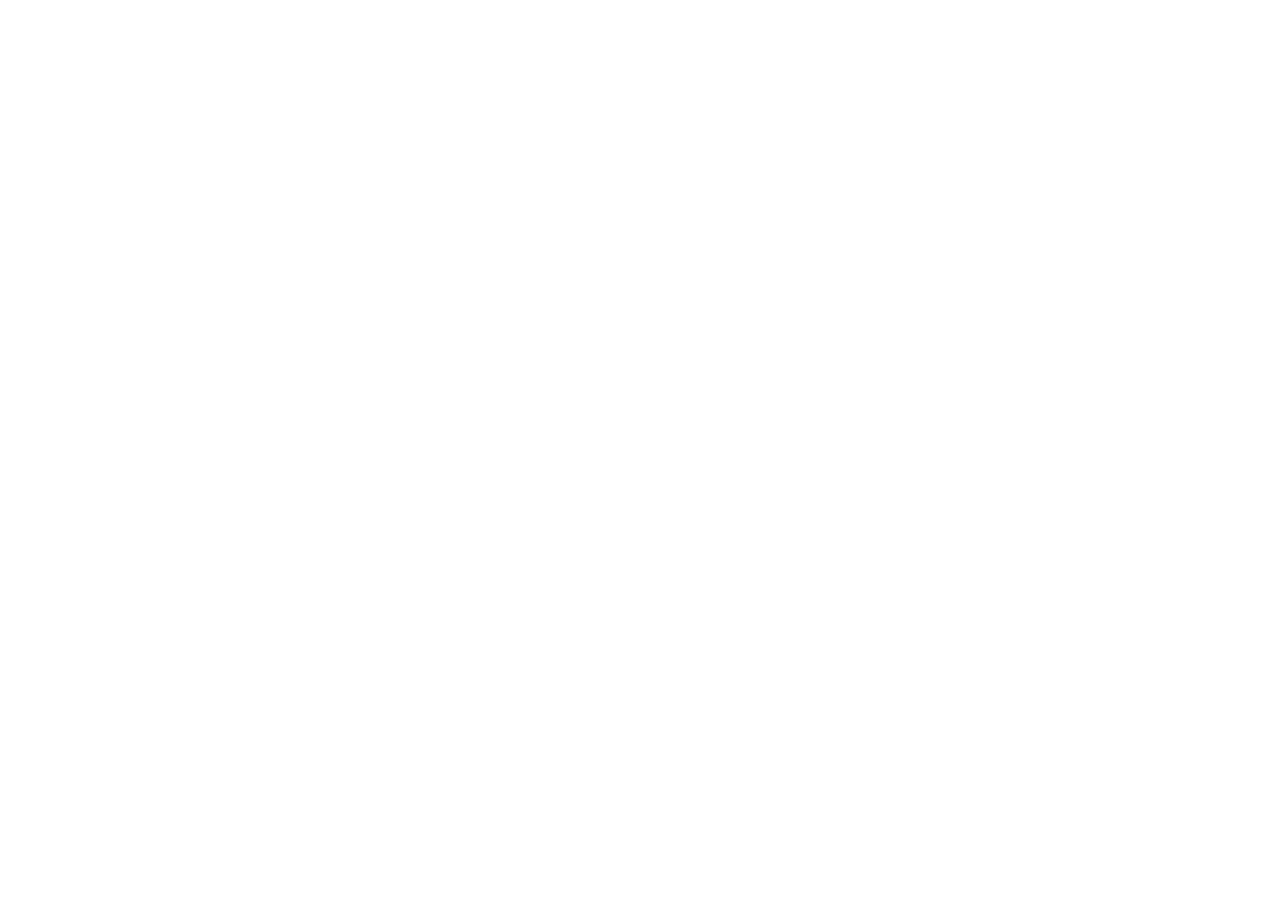
==== index.html @ 321c788c "padding fix" ====
<!DOCTYPE html>
<html lang="en">
<head>
  <meta charset="UTF-8">
  <meta name="viewport" content="width=device-width, initial-scale=1.0">
  <link rel="stylesheet" href="./css/main.css">

  <link rel="icon" type="image/png" href="./favicon/light.ico" media="(prefers-color-scheme: light)">
  <link rel="icon" type="image/png" href="./favicon/dark.ico" media="(prefers-color-scheme: dark)">
  <title>Andy Jeong</title>
</head>
<body>
  <div class="container">
    <p class="maintextmobile">ANDY JEONG - I’M A 19 YEAR OLD PHOTOGRAPHER FROM DALLAS TX, CURRENTLY RESIDING AND STUDYING AT THE UNIVERSITY OF TEXAS AT AUSTIN. MY MAIN FOCUS IN PHOTOGRAPHY IS  CONCERTS, EVENTS, CARS AND PORTRAITS.</p>
    <p class="maintext">ANDY JEONG - I’M A 19 YEAR OLD PHOTOGRAPHER FROM DALLAS TX, CURRENTLY RESIDING AND STUDYING AT THE UNIVERSITY OF TEXAS AT AUSTIN. MY MAIN FOCUS IN PHOTOGRAPHY IS  CONCERTS, EVENTS, CARS AND PORTRAITS. I’M AVALIABLE FOR FREELANCE WORK, ALL MY WORK CAN BE VIEWED WITH TEXT BUTTONS DOWN BELOW.</p>
    <p class="photo">PHOTO: WISP @ EMPIRE CONTROL ROOM AUSTIN TX</p>

    <div class="navmenu">
      <p class="view" style="cursor: pointer;" view"><a class="items" href="./pages/work.html">VIEW ALL</a></p>
      <p class="hire" style="cursor: pointer;" hire"><a class="items" href="./pages/hire.html">HIRE ME</a></p>
    </div>
  </div>
</body>
</html>
---- css/main.css ----
@font-face {
  font-family: montreal;
  src: url(../fonts/PPNeueMontreal-Medium.woff2);
}

* {
  margin: 0;
  padding: 0;
}

html, body {
  height: 100%;
}

.container {
  height: 100%;
  background: url("../img/landing/mobile.jpg");
  background-repeat: no-repeat;
  background-position: center;
  background-size: cover;
  background-attachment: fixed;

  font-family: montreal;

  @media (min-width: 1280px) {
    background: url("../img/landing/screen.jpg");
    background-repeat: no-repeat;
    background-position: center;
    background-size: cover;
    background-attachment: fixed;
  }
}

.maintext {
  display: none;
  text-align: justify;

  color: white;

  @media (min-width: 768px) {
    display: inherit;
    max-width: 60%;

    padding: 1rem;
  }

  @media (min-width: 1280px) {
    max-width: 45%;

    padding: 0;
    padding-top: 2rem;
    padding-left: 3rem;
  }
}

.maintextmobile {
  text-align: justify;
  padding: 1rem;

  color: white;

  @media (min-width: 768px) {
    display: none;
  }
}

.photo {
  display: none;
  text-align: justify;

  color: white;

  @media (min-width: 768px) {
    display: inherit;
    max-width: 60%;

    padding: 1rem;
  }

  @media (min-width: 1280px) {
    max-width: 45%;

    padding: 0;
    padding-top: 2rem;
    padding-left: 3rem;
  }
}

.navmenu {
  position: absolute; /* or use 'fixed' if you want it to stay at the bottom even when scrolling */
  bottom: 0;

  text-align: justify;

  font-size: 1rem;
  padding: 1rem;

  color: white;
  text-decoration: none;

  @media (min-width: 768px) {
    display: flex; /* Add this line */
    flex-direction: row; /* Add this line */
    justify-content: space-between;

    max-width: 60%;

    font-size: 1rem;
  }

  @media (min-width: 1280px) {
    max-width: 45%;

    padding: 0;
    padding-bottom: 2rem;
    padding-left: 3rem;
  }
}

.items {
  color: white;
  text-decoration: none;
}

.view {
  margin-bottom: 0.5rem;

  @media (min-width: 768px) {
    margin-right: 1rem;
  }
}
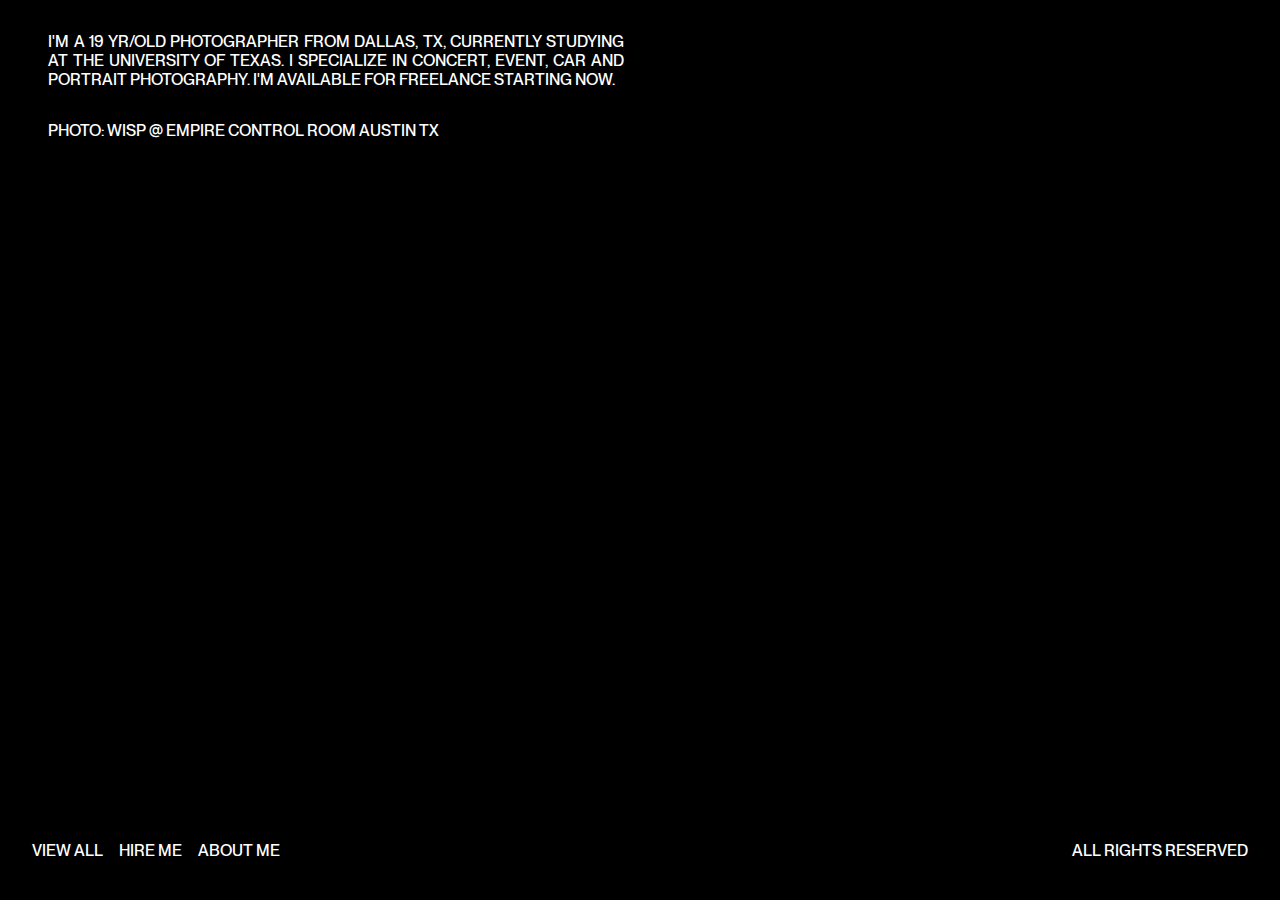
==== commit 624bdf74: "hire me updated" ====
--- a/index.html
+++ b/index.html
@@ -4,20 +4,25 @@
   <meta charset="UTF-8">
   <meta name="viewport" content="width=device-width, initial-scale=1.0">
   <link rel="stylesheet" href="./css/main.css">
-
   <link rel="icon" type="image/png" href="./favicon/light.ico" media="(prefers-color-scheme: light)">
   <link rel="icon" type="image/png" href="./favicon/dark.ico" media="(prefers-color-scheme: dark)">
   <title>Andy Jeong</title>
 </head>
 <body>
-  <div class="container">
-    <p class="maintextmobile">ANDY JEONG - I’M A 19 YEAR OLD PHOTOGRAPHER FROM DALLAS TX, CURRENTLY RESIDING AND STUDYING AT THE UNIVERSITY OF TEXAS AT AUSTIN. MY MAIN FOCUS IN PHOTOGRAPHY IS  CONCERTS, EVENTS, CARS AND PORTRAITS.</p>
-    <p class="maintext">ANDY JEONG - I’M A 19 YEAR OLD PHOTOGRAPHER FROM DALLAS TX, CURRENTLY RESIDING AND STUDYING AT THE UNIVERSITY OF TEXAS AT AUSTIN. MY MAIN FOCUS IN PHOTOGRAPHY IS  CONCERTS, EVENTS, CARS AND PORTRAITS. I’M AVALIABLE FOR FREELANCE WORK, ALL MY WORK CAN BE VIEWED WITH TEXT BUTTONS DOWN BELOW.</p>
+  <div class="container" id="backgroundElement">
+    <p class="maintextmobile">I'M A 19 YR/OLD PHOTOGRAPHER FROM DALLAS, TX, CURRENTLY STUDYING AT THE UNIVERSITY OF TEXAS. I SPECIALIZE IN CONCERT, EVENT, CAR AND PORTRAIT PHOTOGRAPHY. I'M AVAILABLE FOR FREELANCE STARTING NOW.</p>
+    <p class="maintext">I'M A 19 YR/OLD PHOTOGRAPHER FROM DALLAS, TX, CURRENTLY STUDYING AT THE UNIVERSITY OF TEXAS. I SPECIALIZE IN CONCERT, EVENT, CAR AND PORTRAIT PHOTOGRAPHY. I'M AVAILABLE FOR FREELANCE STARTING NOW.</p>
     <p class="photo">PHOTO: WISP @ EMPIRE CONTROL ROOM AUSTIN TX</p>
 
     <div class="navmenu">
-      <p class="view" style="cursor: pointer;" view"><a class="items" href="./pages/work.html">VIEW ALL</a></p>
-      <p class="hire" style="cursor: pointer;" hire"><a class="items" href="./pages/hire.html">HIRE ME</a></p>
+      <div class="mainitems">
+        <p class="view" style="cursor: pointer;" view"><a class="items" href="./pages/works/wisp.html">VIEW ALL</a></p>
+        <p class="hire" style="cursor: pointer;" hire"><a class="items" href="./pages/hire.html">HIRE ME</a></p>
+        <p class="about" style="cursor: pointer;" hire"><a class="items" href="./pages/about.html">ABOUT ME</a></p>
+      </div>
+      <div class="right">
+        <p style="padding-right: 2rem;">ALL RIGHTS RESERVED</p>
+      </div>
     </div>
   </div>
 </body>
--- a/css/main.css
+++ b/css/main.css
@@ -10,6 +10,7 @@
 
 html, body {
   height: 100%;
+  background-color: black;
 }
 
 .container {
@@ -87,6 +88,9 @@
 }
 
 .navmenu {
+  width: 100%;
+  display: flex;
+  justify-content: space-between;
   position: absolute; /* or use 'fixed' if you want it to stay at the bottom even when scrolling */
   bottom: 0;
 
@@ -103,17 +107,25 @@
     flex-direction: row; /* Add this line */
     justify-content: space-between;
 
-    max-width: 60%;
+    max-width: 100%;
 
     font-size: 1rem;
   }
 
   @media (min-width: 1280px) {
-    max-width: 45%;
+    max-width: 100%;
 
     padding: 0;
     padding-bottom: 2rem;
-    padding-left: 3rem;
+  }
+}
+
+.mainitems {
+  padding-left: 0;
+  @media (min-width: 1280px) {
+    display: flex;
+    justify-content: space-between;
+    padding-left: 2rem;
   }
 }
 
@@ -122,10 +134,29 @@
   text-decoration: none;
 }
 
+.items:hover {
+  text-decoration: underline;
+}
+
 .view {
   margin-bottom: 0.5rem;
 
   @media (min-width: 768px) {
     margin-right: 1rem;
   }
+}
+
+.hire {
+  margin-bottom: 0.5rem;
+
+  @media (min-width: 768px) {
+    margin-right: 1rem;
+  }
+}
+
+.right {
+  display: none;
+  @media (min-width: 1280px) {
+    display: flex;
+  }
 }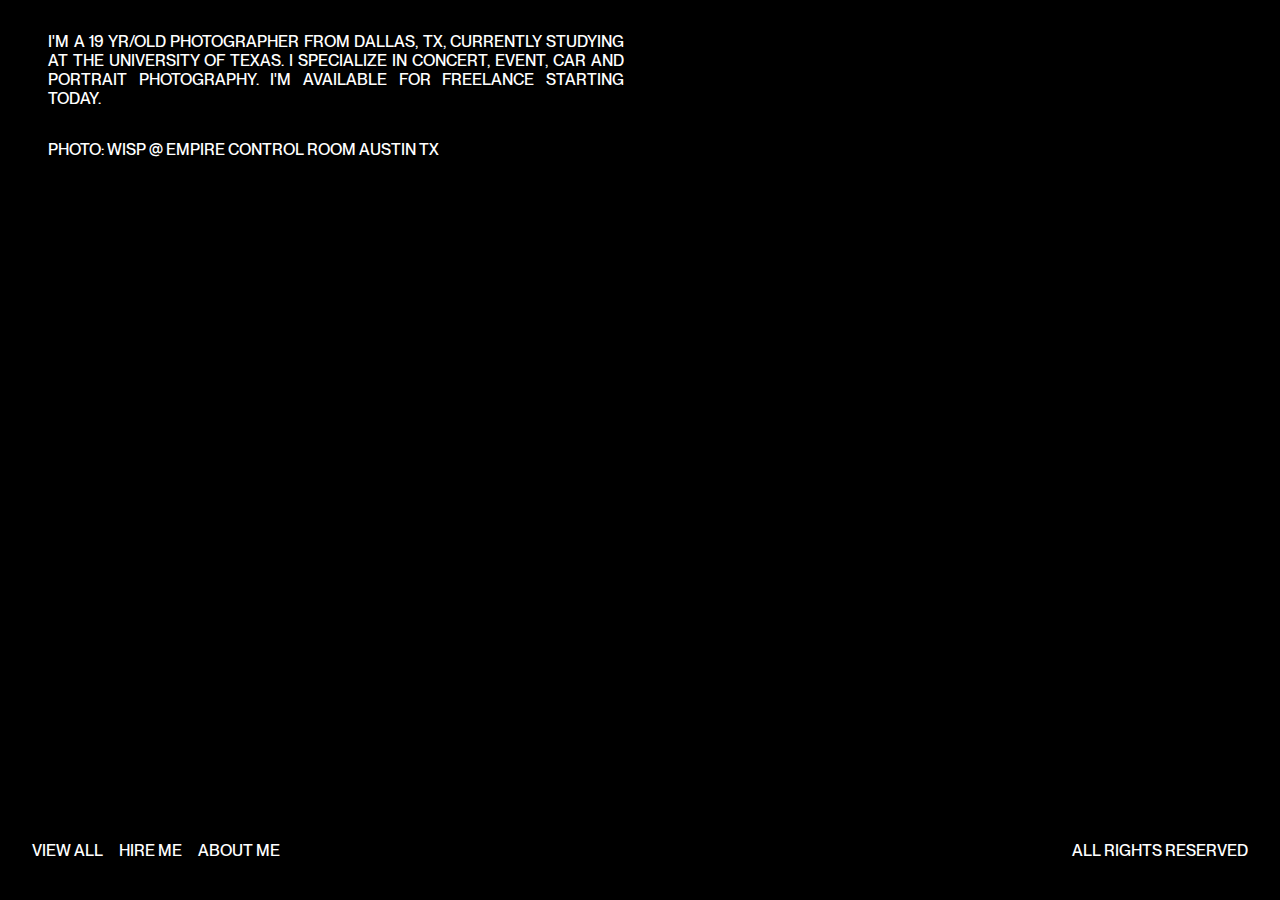
==== commit 134d39b6: "text edit" ====
--- a/index.html
+++ b/index.html
@@ -10,8 +10,8 @@
 </head>
 <body>
   <div class="container" id="backgroundElement">
-    <p class="maintextmobile">I'M A 19 YR/OLD PHOTOGRAPHER FROM DALLAS, TX, CURRENTLY STUDYING AT THE UNIVERSITY OF TEXAS. I SPECIALIZE IN CONCERT, EVENT, CAR AND PORTRAIT PHOTOGRAPHY. I'M AVAILABLE FOR FREELANCE STARTING NOW.</p>
-    <p class="maintext">I'M A 19 YR/OLD PHOTOGRAPHER FROM DALLAS, TX, CURRENTLY STUDYING AT THE UNIVERSITY OF TEXAS. I SPECIALIZE IN CONCERT, EVENT, CAR AND PORTRAIT PHOTOGRAPHY. I'M AVAILABLE FOR FREELANCE STARTING NOW.</p>
+    <p class="maintextmobile">I'M A 19 YR/OLD PHOTOGRAPHER FROM DALLAS, TX, CURRENTLY STUDYING AT THE UNIVERSITY OF TEXAS. I SPECIALIZE IN CONCERT, EVENT, CAR AND PORTRAIT PHOTOGRAPHY. I'M AVAILABLE FOR FREELANCE STARTING TODAY.</p>
+    <p class="maintext">I'M A 19 YR/OLD PHOTOGRAPHER FROM DALLAS, TX, CURRENTLY STUDYING AT THE UNIVERSITY OF TEXAS. I SPECIALIZE IN CONCERT, EVENT, CAR AND PORTRAIT PHOTOGRAPHY. I'M AVAILABLE FOR FREELANCE STARTING TODAY.</p>
     <p class="photo">PHOTO: WISP @ EMPIRE CONTROL ROOM AUSTIN TX</p>
 
     <div class="navmenu">
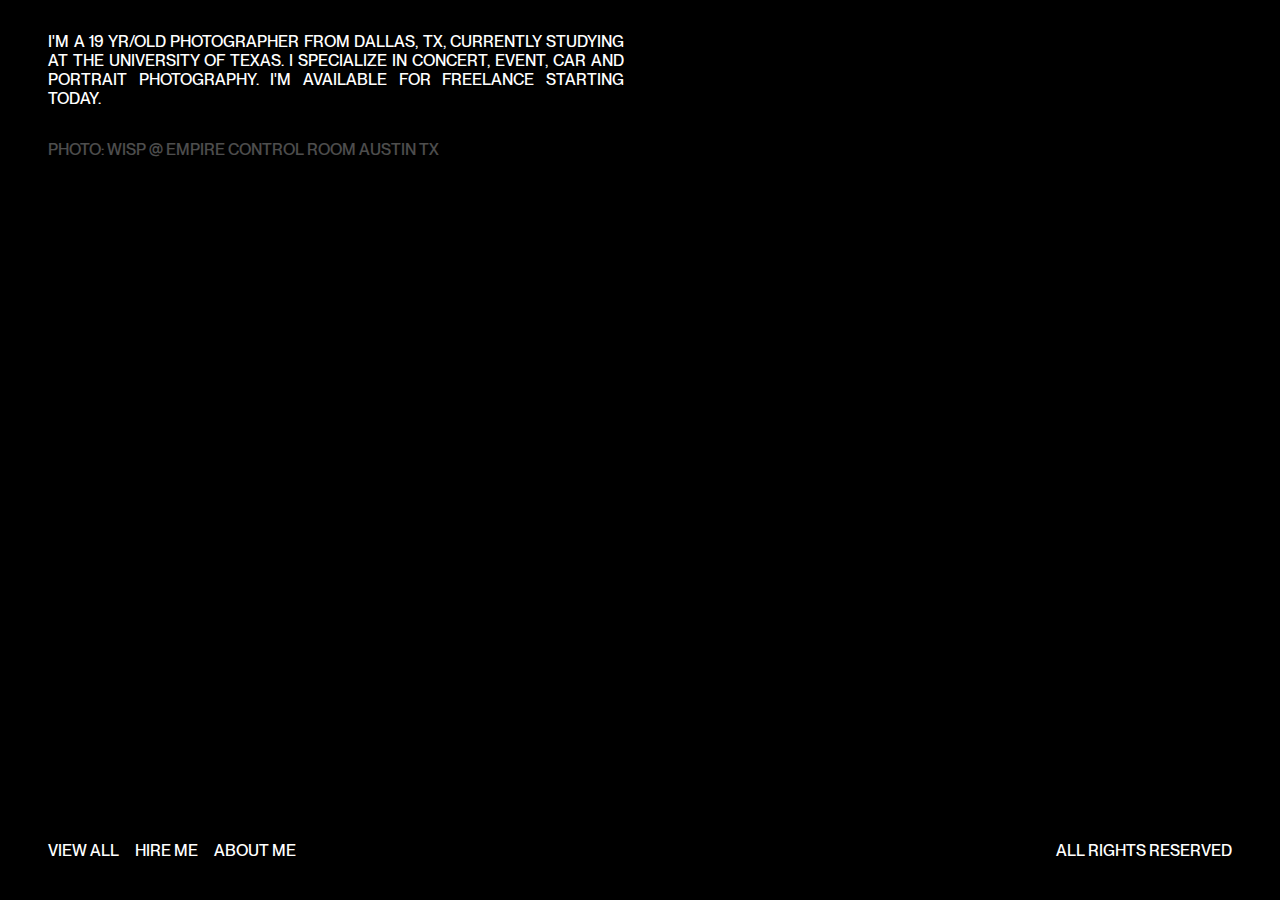
==== commit c0693fc0: "fixed padding" ====
--- a/index.html
+++ b/index.html
@@ -21,7 +21,7 @@
         <p class="about" style="cursor: pointer;" hire"><a class="items" href="./pages/about.html">ABOUT ME</a></p>
       </div>
       <div class="right">
-        <p style="padding-right: 2rem;">ALL RIGHTS RESERVED</p>
+        <p style="padding-right: 3rem;">ALL RIGHTS RESERVED</p>
       </div>
     </div>
   </div>
--- a/css/main.css
+++ b/css/main.css
@@ -70,6 +70,7 @@
   text-align: justify;
 
   color: white;
+  opacity: 30%;
 
   @media (min-width: 768px) {
     display: inherit;
@@ -125,7 +126,7 @@
   @media (min-width: 1280px) {
     display: flex;
     justify-content: space-between;
-    padding-left: 2rem;
+    padding-left: 3rem;
   }
 }
 
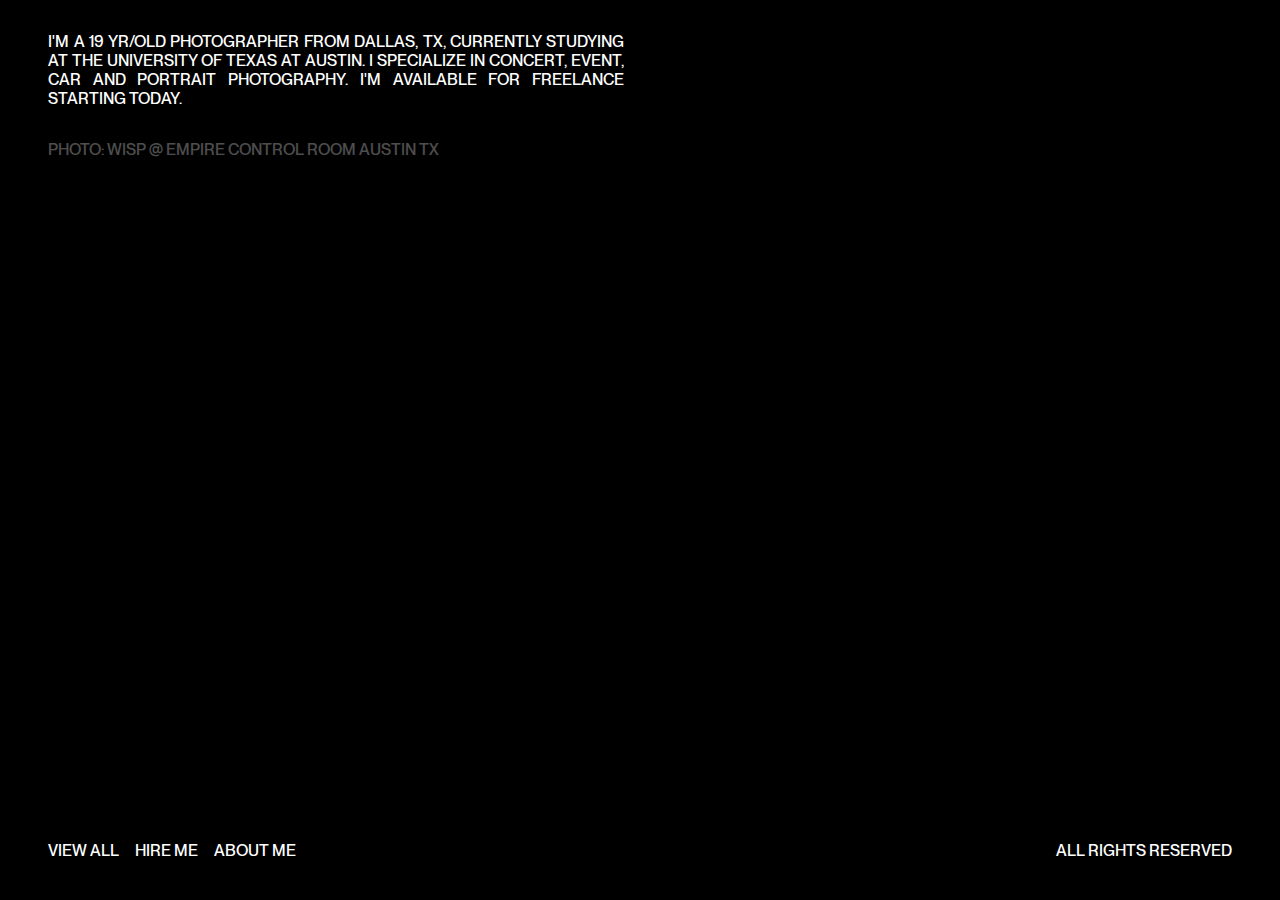
==== commit 4fa55e0b: "school fix" ====
--- a/index.html
+++ b/index.html
@@ -10,8 +10,8 @@
 </head>
 <body>
   <div class="container" id="backgroundElement">
-    <p class="maintextmobile">I'M A 19 YR/OLD PHOTOGRAPHER FROM DALLAS, TX, CURRENTLY STUDYING AT THE UNIVERSITY OF TEXAS. I SPECIALIZE IN CONCERT, EVENT, CAR AND PORTRAIT PHOTOGRAPHY. I'M AVAILABLE FOR FREELANCE STARTING TODAY.</p>
-    <p class="maintext">I'M A 19 YR/OLD PHOTOGRAPHER FROM DALLAS, TX, CURRENTLY STUDYING AT THE UNIVERSITY OF TEXAS. I SPECIALIZE IN CONCERT, EVENT, CAR AND PORTRAIT PHOTOGRAPHY. I'M AVAILABLE FOR FREELANCE STARTING TODAY.</p>
+    <p class="maintextmobile">I'M A 19 YR/OLD PHOTOGRAPHER FROM DALLAS, TX, CURRENTLY STUDYING AT THE UNIVERSITY OF TEXAS AT AUSTIN. I SPECIALIZE IN CONCERT, EVENT, CAR AND PORTRAIT PHOTOGRAPHY. I'M AVAILABLE FOR FREELANCE STARTING TODAY.</p>
+    <p class="maintext">I'M A 19 YR/OLD PHOTOGRAPHER FROM DALLAS, TX, CURRENTLY STUDYING AT THE UNIVERSITY OF TEXAS AT AUSTIN. I SPECIALIZE IN CONCERT, EVENT, CAR AND PORTRAIT PHOTOGRAPHY. I'M AVAILABLE FOR FREELANCE STARTING TODAY.</p>
     <p class="photo">PHOTO: WISP @ EMPIRE CONTROL ROOM AUSTIN TX</p>
 
     <div class="navmenu">
